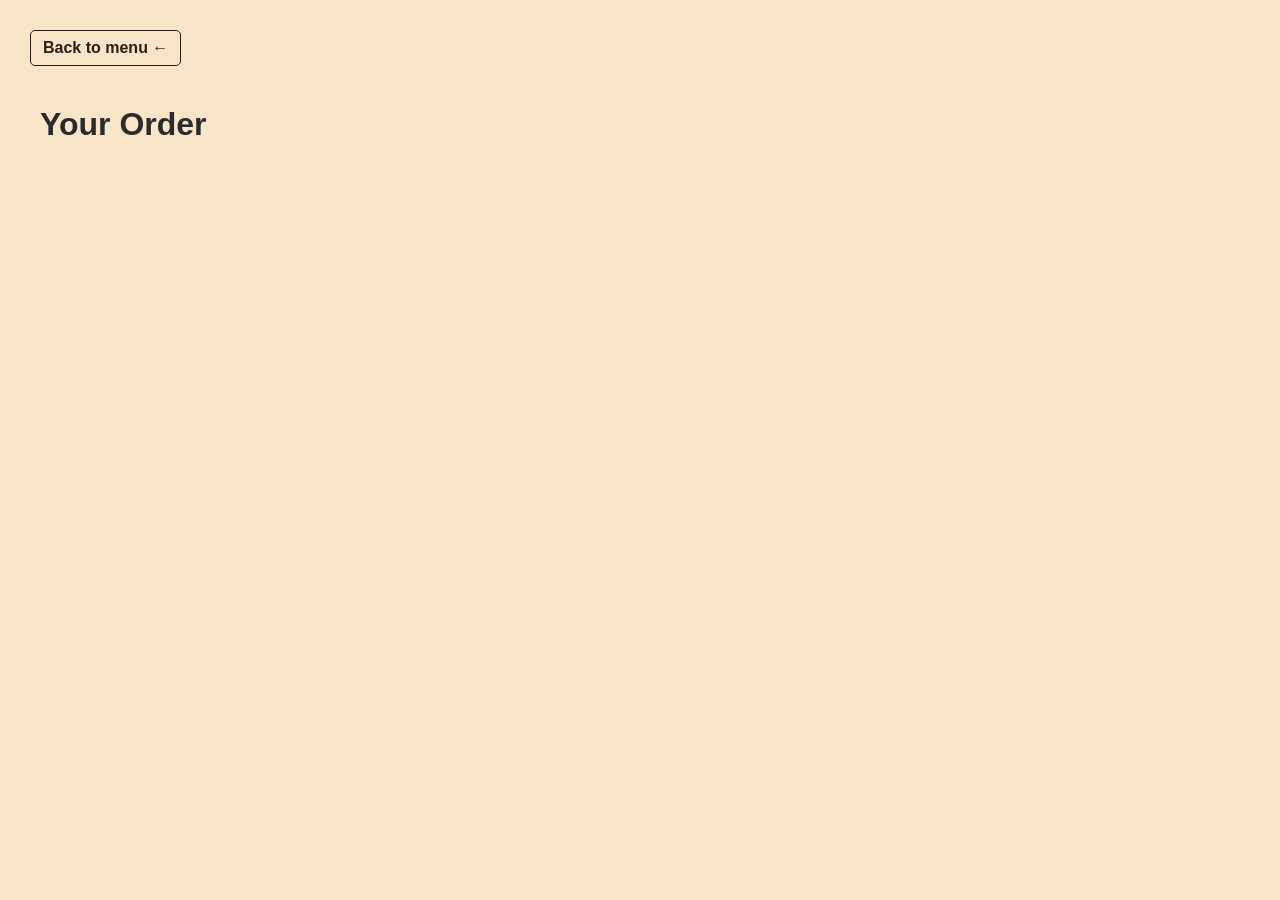
==== checkout.html @ 23b966df "Add checkout page skeleton and link it from the menu" ====
<!DOCTYPE html>
<html lang="en">
<head>
    <meta charset="UTF-8">
    <meta name="viewport" content="width=device-width, initial-scale=1.0">
    <title>Your Order - Mirch & Mint</title>
    <link rel="stylesheet" href="checkout.css">
</head>
<body>
    <a href="menu.html"><button class="back-to-menu">Back to menu &larr;</button></a>
    <div class="heading-container">
        <h1 class="your-order">Your Order</h1>
    </div>

    <div class="items-container"></div>

    <script src="checkout.js"></script>
</body>
</html>
---- checkout.css ----
* {
    margin: 0;
    padding: 0;
    box-sizing: border-box;
}

:root {
    --main-bgColor: #f8e4c7;
    /* warm cream background */
    --primary-bgColor: #7a1f1f;
    /* deep brick red - headers, accents */
    --btn-color: #c9302c;
    /* appetizing red - buttons */
    --text-dark: #2b2b2b;
    /* near-black for body text */
    --text-light: #fdf6ec;
    /* cream text on dark backgrounds */
    --accent-green: #4a7c59;
    /* mint/herb green accent, ties to your name */
    --main-font: 'Inter', sans-serif;
    --dark-bgColor: #2b1c14;
    --card-bgColor: rgba(60, 42, 30, 0.96);
}

body {
    background-color: var(--main-bgColor);
}

a {
    text-decoration: none;
}

.back-to-menu {
    margin: 30px;
    color: var(--dark-bgColor);
    border: 1px solid var(--dark-bgColor);
    background: transparent;
    padding: 8px 12px;
    font-size: 16px;
    border-radius: 5px;
    font-weight: bold;
    cursor: pointer;
    transition: 125ms ease;
}

.back-to-menu:hover {
    background-color: var(--dark-bgColor);
    color: var(--text-light);
}

.heading-container {
    margin: 10px 40px;
    font-family: var(--main-font);
    color: var(--text-dark);
}
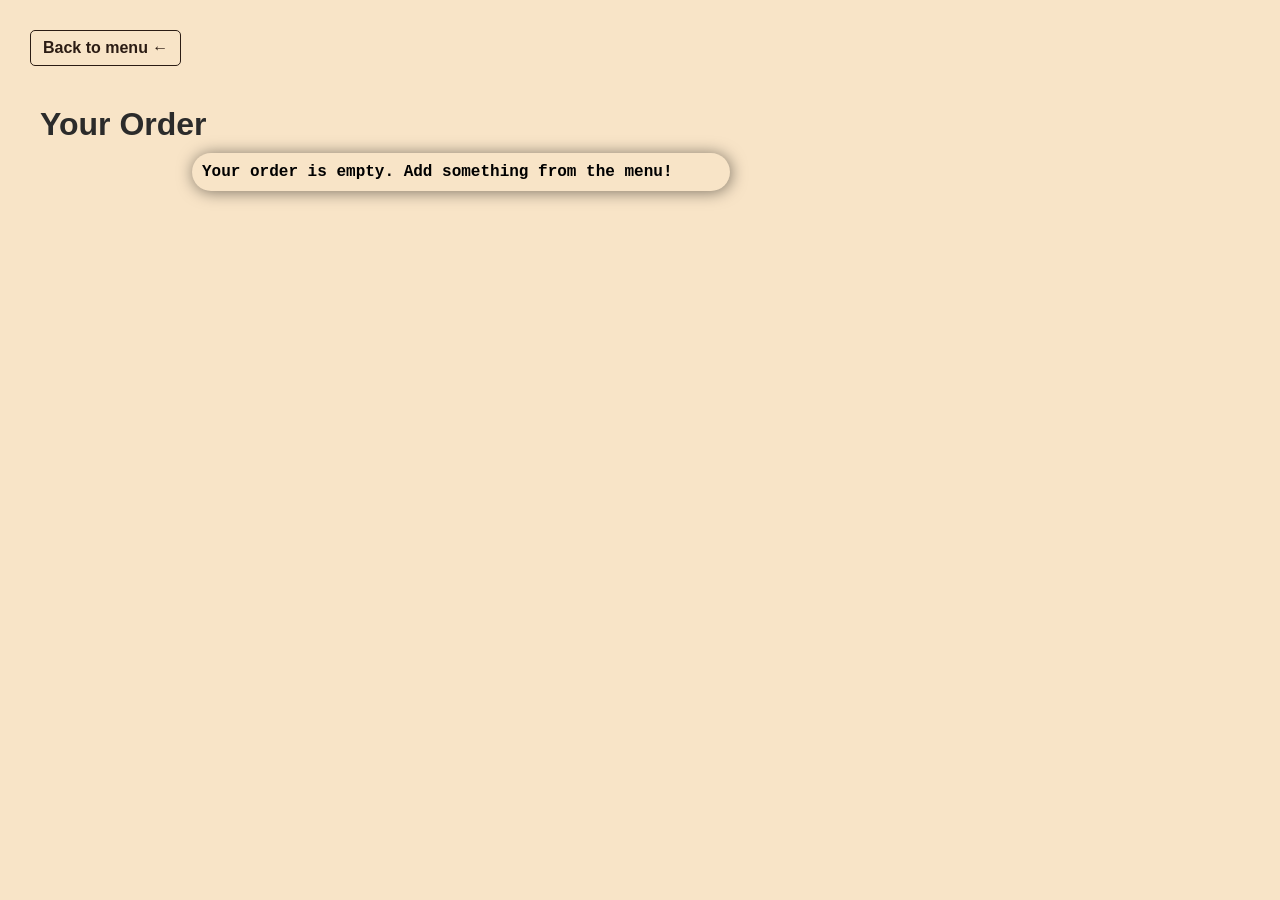
==== commit 3e933672: "Draw checkout item rows from the saved order" ====
--- a/checkout.html
+++ b/checkout.html
@@ -1,19 +1,27 @@
 <!DOCTYPE html>
 <html lang="en">
+
 <head>
     <meta charset="UTF-8">
     <meta name="viewport" content="width=device-width, initial-scale=1.0">
     <title>Your Order - Mirch & Mint</title>
     <link rel="stylesheet" href="checkout.css">
 </head>
+
 <body>
     <a href="menu.html"><button class="back-to-menu">Back to menu &larr;</button></a>
     <div class="heading-container">
         <h1 class="your-order">Your Order</h1>
     </div>
 
-    <div class="items-container"></div>
+    <div class="orders-container">
+        <div class="items-container">
+            
+        </div>
+        <div class="total-price-container"></div>
+    </div>
 
     <script src="checkout.js"></script>
 </body>
+
 </html>
--- a/checkout.css
+++ b/checkout.css
@@ -52,4 +52,80 @@
     margin: 10px 40px;
     font-family: var(--main-font);
     color: var(--text-dark);
+}
+
+.orders-container {
+    width: 70%;
+    /* background-color: white; */
+    margin: 0 auto;
+}
+
+.items-container {
+    width: 60%;
+    box-shadow: 1px 1px 16px rgb(0, 0, 0, 0.5);
+    border-radius: 20px;
+    padding: 10px;
+    font-family: 'Courier New', Courier, monospace;
+    font-weight: bold;
+}
+
+.item {
+    display: flex;
+    justify-content: space-between;
+    padding: 15px 20px;
+    border-bottom: 1px solid black;
+}
+
+.image-text-container {
+    display: flex;
+    align-items: center;
+    justify-content: center;
+    gap: 10px;
+}
+
+.food-image {
+    width: 120px;
+    height: 100px;
+}
+
+.food-image img {
+    height: 100%;
+    width: 100%;
+    border-radius: 15px;
+    object-fit: cover;
+}
+
+.content .food-name {
+    font-family: var(--main-font);
+    color: var(--dark-bgColor);
+}
+
+.content .price {
+    font-size: 16px;
+    font-weight: bold;
+    font-family: 'Segoe UI', Tahoma, Geneva, Verdana, sans-serif;
+    color: var(--text-dark);
+}
+
+.quantity-container {
+    display: flex;
+    justify-content: center;
+    align-items: center;
+    gap: 10px;
+}
+
+.quantity-container p {
+    font-size: 20px;
+    font-weight: bold;
+    font-family: 'Segoe UI', Tahoma, Geneva, Verdana, sans-serif;
+}
+
+.quantity-container button {
+    padding: 5px 8px;
+    font-size: 20px;
+    background: none;
+    box-shadow: 4px 4px 10px rgba(0, 0, 0, 0.3);
+    border-radius: 10px;
+    border: none;
+    cursor: pointer;
 }
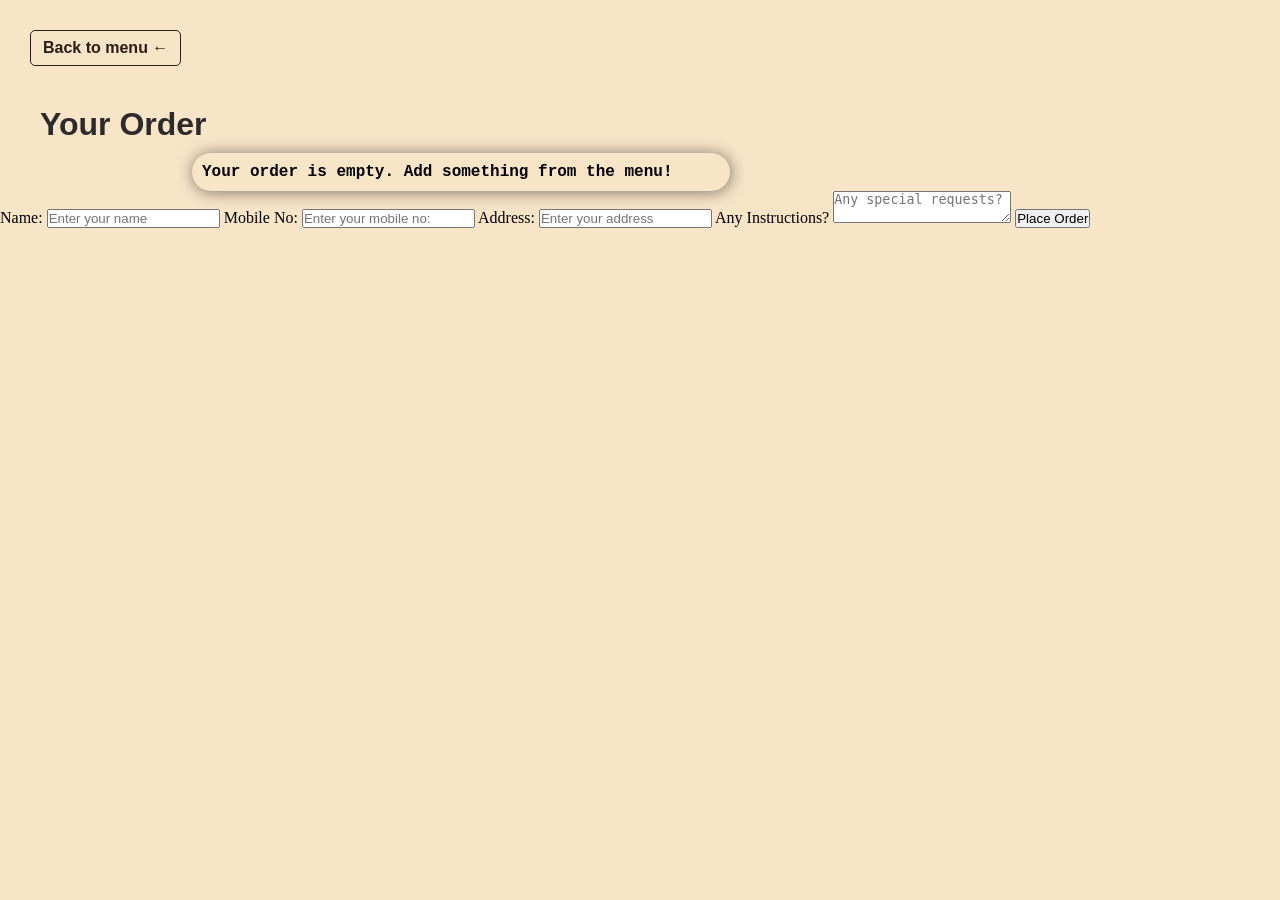
==== commit 1736f0ba: "Add order form to checkout with required-field, phone, and empty-cart checks" ====
--- a/checkout.html
+++ b/checkout.html
@@ -15,11 +15,25 @@
     </div>
 
     <div class="orders-container">
-        <div class="items-container">
-            
-        </div>
+        <div class="items-container"></div>
         <div class="total-price-container"></div>
     </div>
+
+    <form action="" class="order-form">
+        <label for="name">Name:</label>
+        <input type="text" id="name" class="name-input" placeholder="Enter your name">
+
+        <label for="phone">Mobile No:</label>
+        <input type="tel" id="phone" class="number-input" placeholder="Enter your mobile no:">
+
+        <label for="address">Address:</label>
+        <input type="text" id="address" class="address-input" placeholder="Enter your address">
+
+        <label for="instructions">Any Instructions?</label>
+        <textarea id="instructions" class="instructions" placeholder="Any special requests?"></textarea>
+
+        <button class="place-order">Place Order</button>
+    </form>
 
     <script src="checkout.js"></script>
 </body>
--- a/checkout.css
+++ b/checkout.css
@@ -56,8 +56,9 @@
 
 .orders-container {
     width: 70%;
-    /* background-color: white; */
     margin: 0 auto;
+    display: flex;
+    gap: 30px;
 }
 
 .items-container {
@@ -128,4 +129,45 @@
     border-radius: 10px;
     border: none;
     cursor: pointer;
+}
+
+.total-price-container {
+    box-shadow: 1px 1px 16px rgb(0, 0, 0, 0.5);
+    border-radius: 20px;
+    padding: 20px;
+    font-family: var(--main-font);
+    font-weight: bold;
+    width: 25%;
+}
+
+.bill-items {
+    border-bottom: 1px solid var(--dark-bgColor);
+}
+
+.bill-row {
+    display: flex;
+    justify-content: space-between;
+}
+
+.bill-row .dish-quantity {
+    font-size: 12px;
+    font-family: var(--main-font);
+    font-weight: bold;
+}
+
+.bill-row span {
+    margin-bottom: 10px;
+    font-size: 18px;
+}
+
+.bill-summary, .bill-total{
+    margin-top: 10px;
+    border-bottom: 1px solid var(--dark-bgColor);
+}
+
+.bill-thanks {
+    font-family:Verdana, Geneva, Tahoma, sans-serif;
+    margin-top: 15px;
+    text-align: center;
+    font-size: 14px;
 }
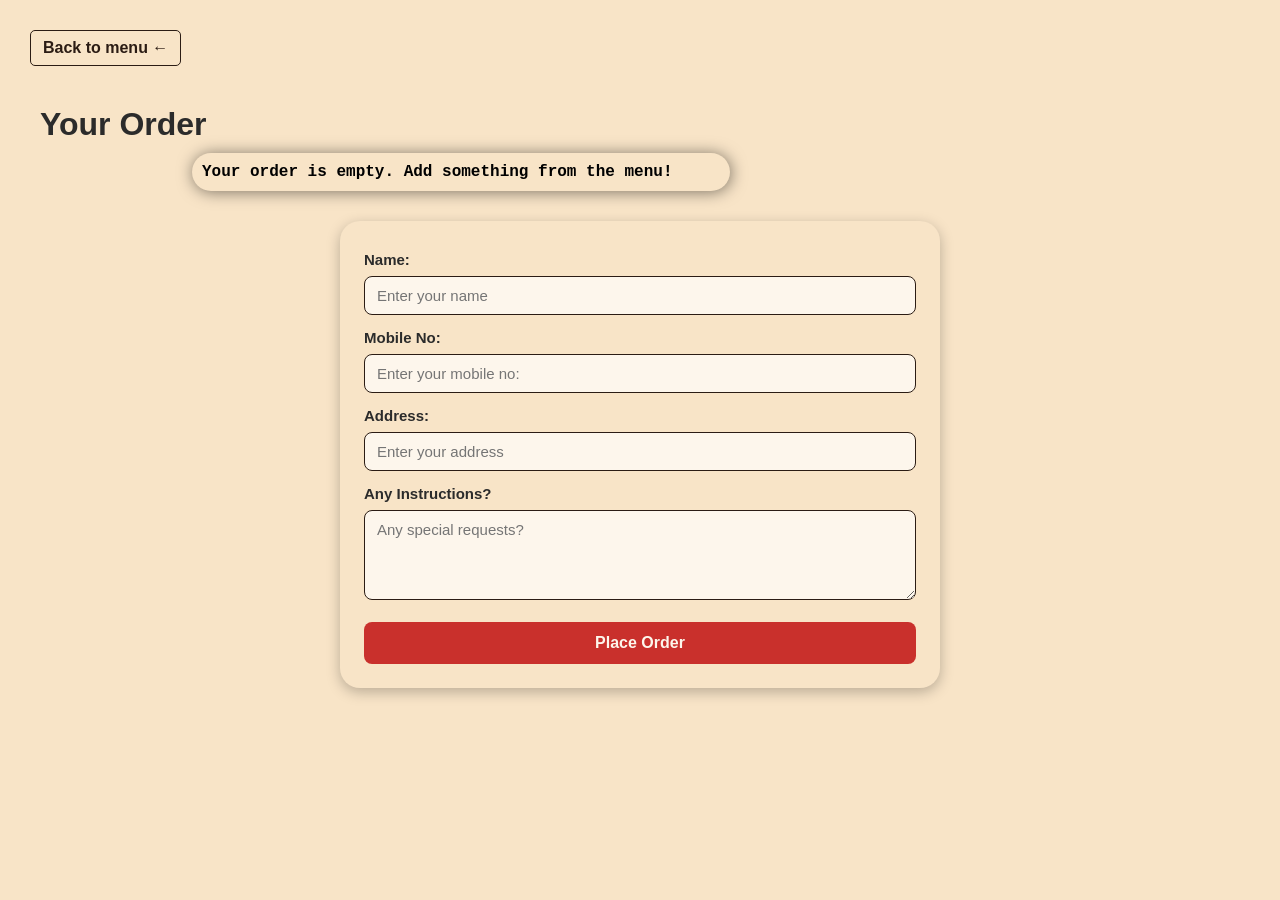
==== commit cae05652: "Add Enter-key navigation between checkout form fields and enterkeyhint on mobile" ====
--- a/checkout.html
+++ b/checkout.html
@@ -21,13 +21,13 @@
 
     <form action="" class="order-form">
         <label for="name">Name:</label>
-        <input type="text" id="name" class="name-input" placeholder="Enter your name">
+        <input enterkeyhint="next" type="text" id="name" class="name-input" placeholder="Enter your name">
 
         <label for="phone">Mobile No:</label>
-        <input type="tel" id="phone" class="number-input" placeholder="Enter your mobile no:">
+        <input enterkeyhint="next" type="tel" id="phone" class="number-input" placeholder="Enter your mobile no:">
 
         <label for="address">Address:</label>
-        <input type="text" id="address" class="address-input" placeholder="Enter your address">
+        <input enterkeyhint="next" type="text" id="address" class="address-input" placeholder="Enter your address">
 
         <label for="instructions">Any Instructions?</label>
         <textarea id="instructions" class="instructions" placeholder="Any special requests?"></textarea>
--- a/checkout.css
+++ b/checkout.css
@@ -170,4 +170,65 @@
     margin-top: 15px;
     text-align: center;
     font-size: 14px;
+}
+
+.order-form {
+    display: flex;
+    flex-direction: column;
+    gap: 8px;
+    max-width: 600px;
+    margin: 30px auto;
+    padding: 24px;
+    background-color: var(--main-bgColor);
+    border-radius: 20px;
+    box-shadow: 0 4px 14px rgba(0, 0, 0, 0.25);
+    font-family: var(--main-font);
+    color: var(--text-dark);
+}
+
+.order-form label {
+    font-weight: bold;
+    font-size: 15px;
+    margin-top: 6px;
+}
+
+.order-form input,
+.order-form textarea {
+    padding: 10px 12px;
+    font-family: var(--main-font);
+    font-size: 15px;
+    color: var(--text-dark);
+    background-color: var(--text-light);
+    border: 1px solid var(--dark-bgColor);
+    border-radius: 8px;
+    outline: none;
+}
+
+.order-form input:focus,
+.order-form textarea:focus {
+    border-color: var(--btn-color);
+    box-shadow: 0 0 0 2px rgba(201, 48, 44, 0.25);
+}
+
+.order-form textarea {
+    min-height: 90px;
+    resize: vertical;
+}
+
+.place-order {
+    margin-top: 14px;
+    padding: 12px;
+    font-family: var(--main-font);
+    font-size: 16px;
+    font-weight: bold;
+    color: var(--text-light);
+    background-color: var(--btn-color);
+    border: none;
+    border-radius: 8px;
+    cursor: pointer;
+    transition: 125ms ease;
+}
+
+.place-order:hover {
+    background-color: var(--primary-bgColor);
 }
